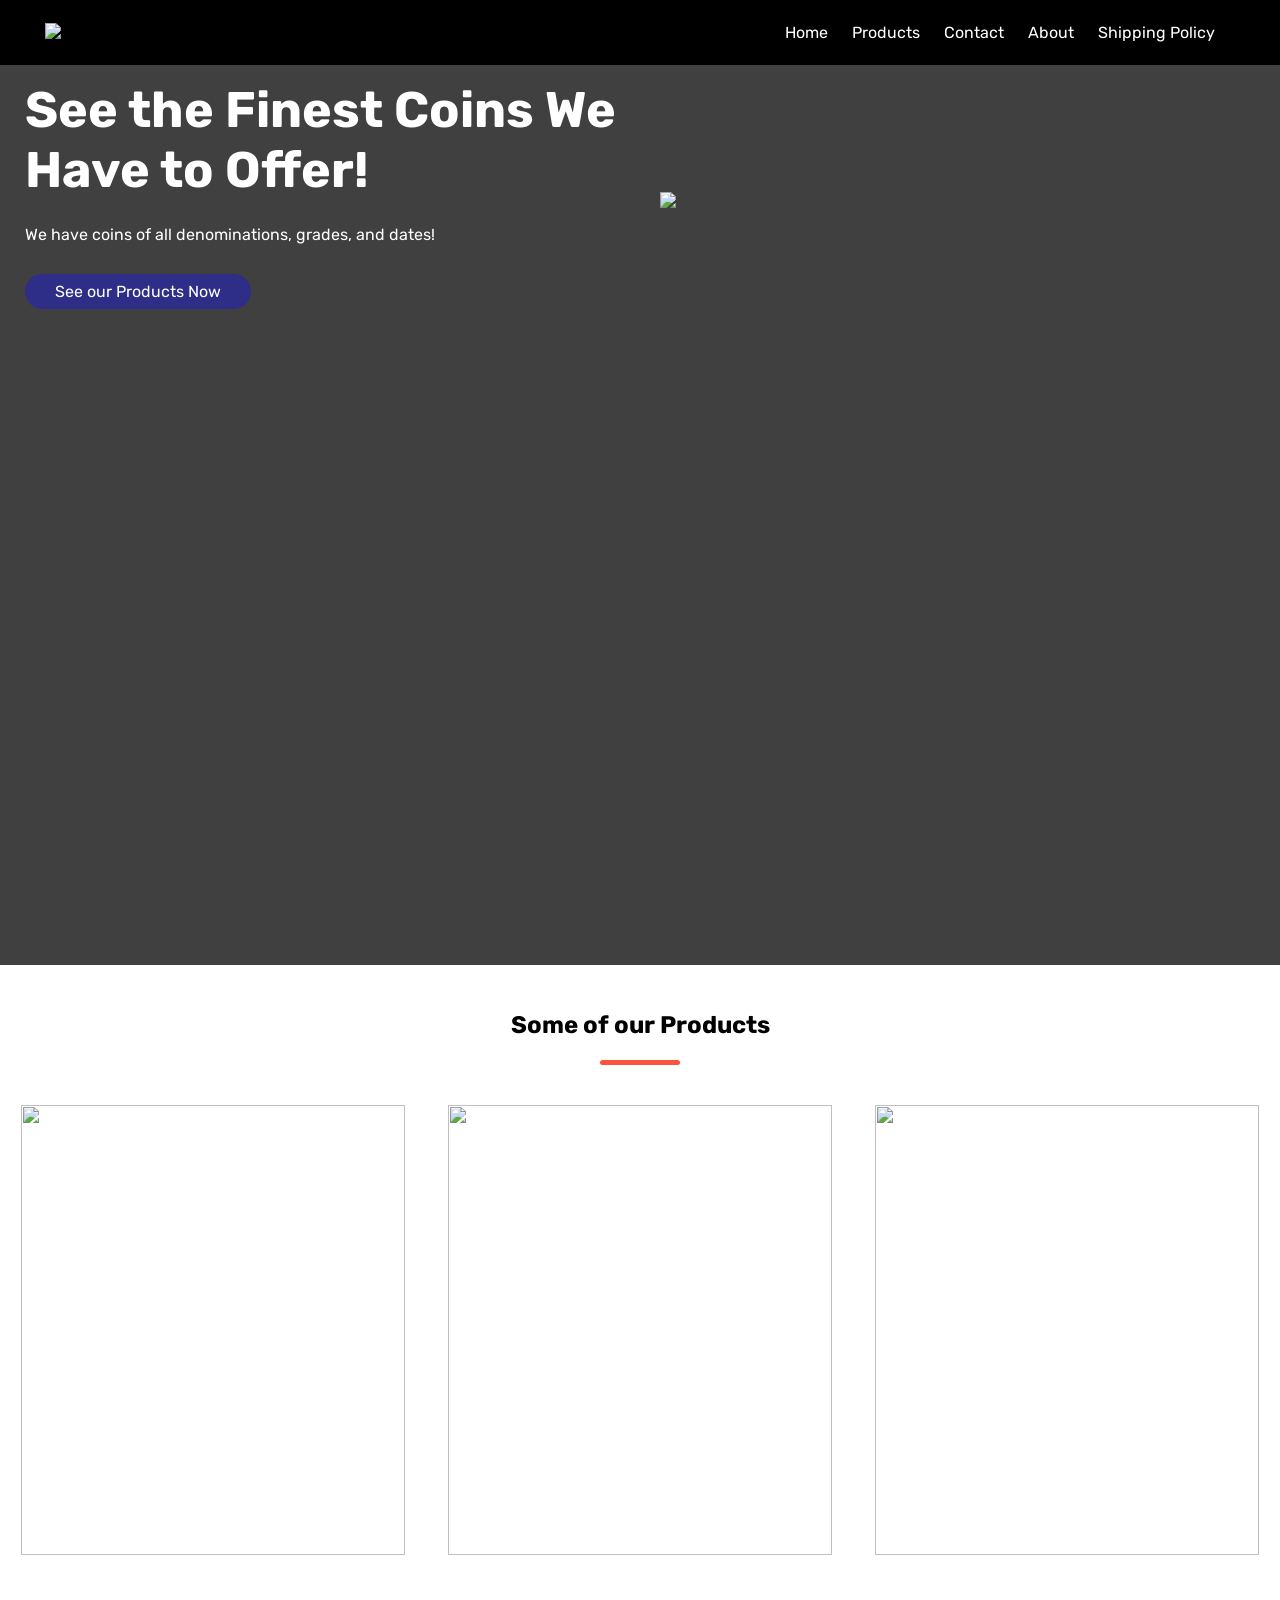
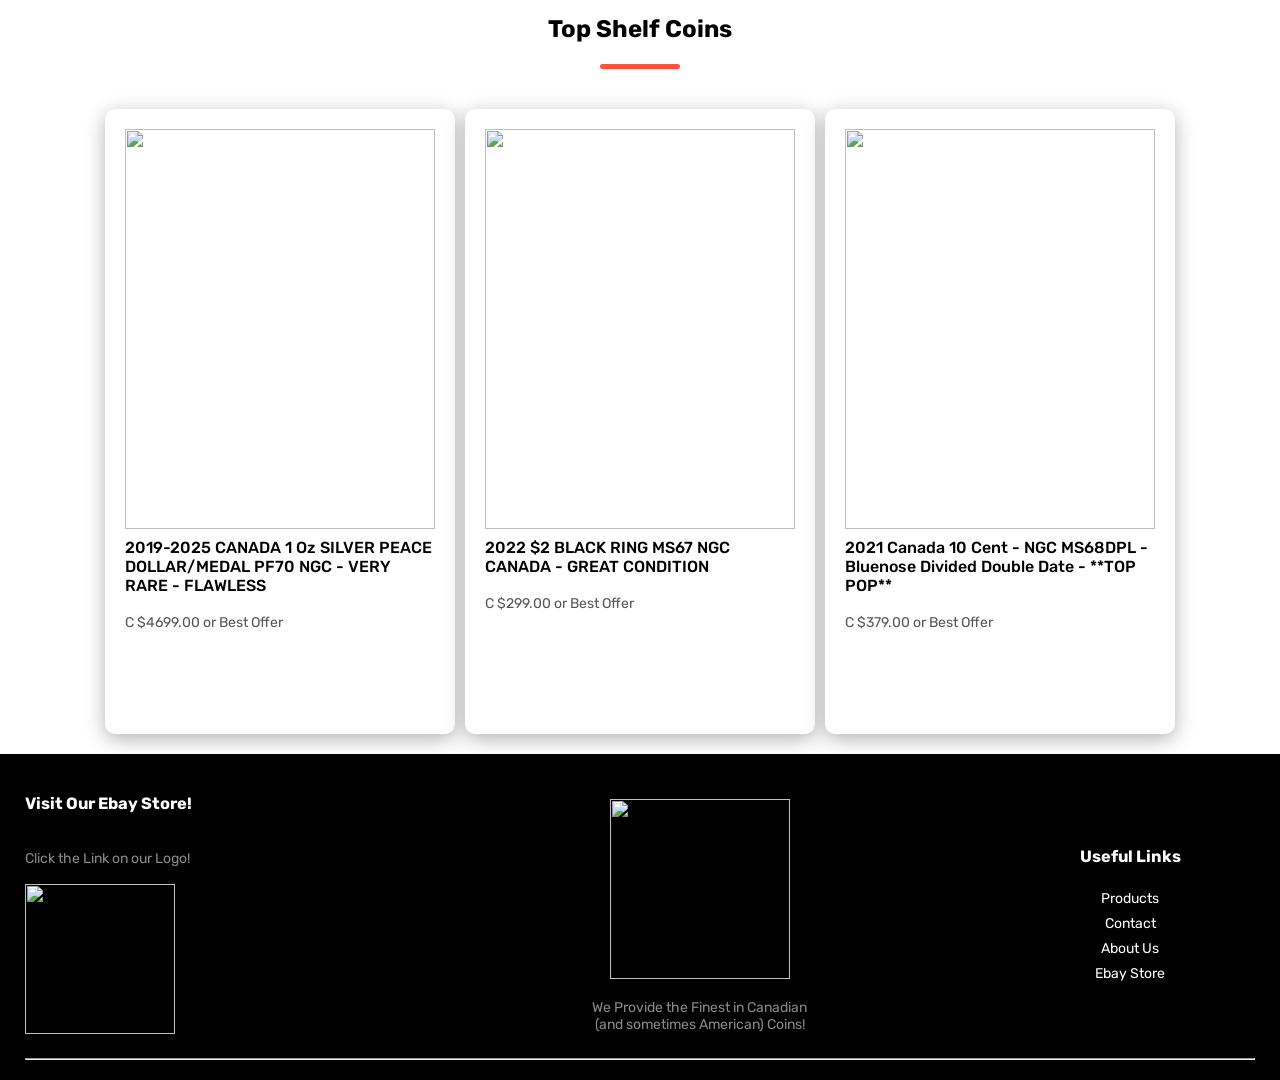
==== index.html @ 6462733d "Add files via upload" ====
<!DOCTYPE HTML>
<html lang = "en">
<head>
  <meta charset = "UTF=8">
  <meta name = "viewport" content = "width-device-width, initial-scale=1.0">
  <title>Canadian Coins for Sale</title>
  <link rel="stylesheet" href="style.css">
  <link href="https://fonts.googleapis.com/css2?family=Rubik:wght@300;400;500;700&display=swap" rel="stylesheet">
  <link rel="icon" href="Images/logo-title.png" type="images/x-icon"> 
</head>

<body>
  <div class = "header">
  <div class = "container">
    <div class="navigationbar">
      <div class="logo">
        <img src="Images/logo.png" width=60px>
      </div>
      <nav>
        <ul>
          <li><a href = "index.html">Home</a></li>
          <li><a href = "Products.html">Products</a></li>
          <li><a href = "contact.html">Contact</a></li>
          <li><a href = "aboutus.html">About</a></li>
          <li><a href = "shippingpolicy.html">Shipping Policy</a></li>
        </ul>
      </nav>
    </div>
  </div>
  </div>
  <div class="title-card">
  <div class="subtitle-card">
    <div class="row">
      <div class="col-2">
        <h1>See the Finest Coins We Have to Offer!</h1>
        <p>We have coins of all denominations, grades, and dates!</p>
        <a href="Products.html" class="btn">See our Products Now</a>
      </div>
      <div class="col-2">
        <div class="slideshow">
          <div class="slides fade">
            <img src="Images/sliderimg1.jpg">
          </div>

          <div class="slides fade">
            <img src="Images/sliderimg2.jpg">
          </div>

          <div class="slides fade">
            <img src="Images/sliderimg3.jpg">
          </div>

          <div class="slides fade">
            <img src="Images/sliderimg4.jpg">
          </div>

          <div class="slides fade">
            <img src="Images/sliderimg5.jpg">
          </div>

          <div class="slides fade">
            <img src="Images/sliderimg6.jpg">
          </div>

          <div class="slides fade">
            <img src="Images/sliderimg7.jpg">
          </div>

          <div class="slides fade">
            <img src="Images/sliderimg8.jpg">
          </div>

          <div class="slides fade">
            <img src="Images/sliderimg9.jpg">
          </div>

          <div class="slides fade">
            <img src="Images/sliderimg10.jpg">
          </div>

          <div class="slides fade">
            <img src="Images/sliderimg11.jpg">
          </div>

          <div class="slides fade">
            <img src="Images/sliderimg12.jpg">
          </div>

          <div class="slides fade">
            <img src="Images/sliderimg13.jpg">
          </div>

          <div class="slides fade">
            <img src="Images/sliderimg14.jpg">
          </div>

          <div class="slides fade">
            <img src="Images/sliderimg15.jpg">
          </div>

          <div class="slides fade">
            <img src="Images/sliderimg16.jpg">
          </div>

          <div class="slides fade">
            <img src="Images/sliderimg17.jpg">
          </div>

          <div class="slides fade">
            <img src="Images/sliderimg18.jpg">
          </div>

          <div class="slides fade">
            <img src="Images/sliderimg19.jpg">
          </div>

          <div class="slides fade">
            <img src="Images/sliderimg20.jpg">
          </div>
        </div>
        <div style="text-align: center">
          <span class="dot" onclick="currentSlide(1)"></span>
          <span class="dot" onclick="currentSlide(2)"></span>
          <span class="dot" onclick="currentSlide(3)"></span>
          <span class="dot" onclick="currentSlide(4)"></span>
          <span class="dot" onclick="currentSlide(5)"></span>
          <span class="dot" onclick="currentSlide(6)"></span>
          <span class="dot" onclick="currentSlide(7)"></span>
          <span class="dot" onclick="currentSlide(8)"></span>
          <span class="dot" onclick="currentSlide(9)"></span>
          <span class="dot" onclick="currentSlide(10)"></span>
          <span class="dot" onclick="currentSlide(11)"></span>
          <span class="dot" onclick="currentSlide(12)"></span>
          <span class="dot" onclick="currentSlide(13)"></span>
          <span class="dot" onclick="currentSlide(14)"></span>
          <span class="dot" onclick="currentSlide(15)"></span>
          <span class="dot" onclick="currentSlide(16)"></span>
          <span class="dot" onclick="currentSlide(17)"></span>
          <span class="dot" onclick="currentSlide(18)"></span>
        </div>

<script src="script2.js"></script>

      </div>
    </div>
  </div>
  </div>

    <div class = "categories">
      <div class="small-contatiner">
        <h2 class="title">Some of our Products</h2>
        <div class = "row">
          <div class = "col-3">
            <a href="https://www.ebay.ca/itm/298293704640" target="_blank"><img src="Images/FeaturedCategory1.JPG" width="400" height="450"></a>
          </div>
          <div class = "col-3">
            <a href="https://www.ebay.ca/itm/298294720709" target="_blank"><img src="Images/FeaturedCategory2.JPG" width="400" height="450"></a>
          </div>
          <div class = "col-3">
            <a href="https://www.ebay.ca/itm/298293711727" target="_blank"><img src="Images/FeaturedCategory3.JPG" width="400" height="450"></a>
          </div>
        </div>
      </div>
    </div>

    <div class="small-container">
      <h2 class="title">Top Shelf Coins</h2>
      <div class="row">
        <div class="col-4">
          <a href="https://www.ebay.ca/itm/295706727831" target="_blank">
          <img src="Images/top_shelf1.jpg" width="300" height="400">
          <h4>2019-2025 CANADA 1 Oz SILVER PEACE DOLLAR/MEDAL PF70 NGC - VERY RARE - FLAWLESS</h4>
          <br>
          <p>C $4699.00 or Best Offer</p>
          </a>
        </div>
        <div class="col-4">
          <a href="https://www.ebay.ca/itm/297340422724" target="_blank">
          <img src="Images/top_shelf2.jpg" width="300" height="400">
          <h4>2022 $2 BLACK RING MS67 NGC CANADA - GREAT CONDITION</h4>
          <br>
          <p>C $299.00 or Best Offer</p>
          </a>
        </div>
        <div class="col-4">
          <a href="https://www.ebay.ca/itm/298053779953" target="_blank">
          <img src="Images/top_shelf3.jpg" width="300" height="400">
          <h4>2021 Canada 10 Cent - NGC MS68DPL - Bluenose Divided Double Date - **TOP POP**</h4>
          <br>
          <p>C $379.00 or Best Offer</p>
          </a>
        </div>
      </div>
    </div>

    <div class="footer">
      <div class="container">
        <div class="row">
          <div class="footer-col-1">
            <h3>Visit Our Ebay Store!</h3>
            <br>
            <p>Click the Link on our Logo!</p>
            <br>
            <a href="https://www.ebay.ca/usr/mimicoho_38?_trksid=p2047675.m3561.l2559" target="_blank"><img src="Images/logo.png" width="150" height="150"></a>
          </div>
          <div class="footer-col-2">
            <img src="Images/logo.png" height = "180">
            <br>
            <p>We Provide the Finest in Canadian <br>(and sometimes American) Coins!</p>
          </div>
          <div class="footer-col-3">
            <h3>Useful Links</h3>
            <ul>
             <a href="Products.html"><li>Products</li></a>
             <a href="Contact.html"><li>Contact</li></a>
             <a href="aboutus.html"><li>About Us</li></a>
             <a href="https://www.ebay.ca/usr/mimicoho_38?_trksid=p2047675.m3561.l2559" target="_blank"><li>Ebay Store</li></a>
           </ul>
          </div>
        </div>
        <hr>
      </div>
    </div>

</body>
</html>
---- style.css ----
* {
  margin: 0;
  padding: 0;
  box-sizing: border-box;
}
body {
  font-family: 'Rubik', sans-serif;
  background: radial-gradient(#fff, #fff);
}
html, body {
  width: 100%;
  height: 100%;
}
.navigationbar {
  display: flex;
  align-items: center;
  padding: 20px;
}
nav {
  flex: 1;
  text-align: right;
}
nav ul {
  display: inline-block;
  list-style-type: none;
}
nav ul li {
  display: inline-block;
  margin-right: 20px;
}
a {
  text-decoration: none;
  color: #fff;
}
p {
  color: #555;
}
.container {
  max-width: 1300px;
  margin: auto;
  padding-left: 25px;
  padding-right: 25px;
}
.row {
  display: flex;
  align-items: center;
  flex-wrap: wrap;
  justify-content: space-around;
}
.col-2 {
  flex-basis: 50%;
  min-width: 300px;
}
.col-2 img {
  max-width: 100%;
  padding: 50px 0;
}
.col-2 h1 {
  font-size: 50px;
  line-height: 60px;
  margin: 15px 0;
  color: #fff;
  margin-bottom: 25px;
}
.col-2 p {
  color: #fff;
}
.btn {
  display: inline-block;
  background: #2e2d88;
  color: #fff;
  padding: 8px 30px;
  margin: 30px 0;
  border-radius: 30px;
  transition: background 0.5s;
}
.header {
  background: #000;
}
.header .row {
  margin-top: 70px;
}
.btn:hover {
  background: #4dffff;
}
.categories {
  margin-top: 20px;
}
.col-3 {
  flex-basis: 30%;
  min-width: 250px;
  margin-bottom: 30px;
  transition: transform 0.5s;
  width: 100%;
}
.col-3 img {
  width: 100%;
  margin-top: 0px;
}
.col-3:hover {
  transform: translateY(-20px);
}
.small-container {
  max-width: 1080px;
  margin: auto;
}
.col-4 {
  position: relative;
  background-color: #fff;
  width: 350px;
  height: 625px;
  box-shadow: 0 5px 20px rgba(0, 0, 0, .3);
  display: flex;
  flex-wrap: wrap;
  flex-direction: column;
  justify-content: space-between;
  padding: 20px 20px 40px;
  border-radius: 10px;
  transition: .3s;
  text-decoration: none;
  margin-bottom: 20px;
}
.col-4 h4 {
  color: black;
  font-weight: 500;
  margin-top: 5px;
}
.col-4 img {
  width: 100%;
}
.title {
  text-align: center;
  margin: 0 auto 40px;
  position: relative;
  line-height: 80px;
  color: black;
}
.title::after {
  content: '';
  background: #ff523b;
  width: 80px;
  height: 5px;
  border-radius: 5px;
  position: absolute;
  bottom: 0;
  left: 50%;
  transform: translateX(-50%);
}
h4 {
  color: #555;
  font-weight: normal;
}
.col-4 p {
  font-size: 14px;
}
.col-4:hover {
  transform: translateY(-10px);
  cursor: pointer;
}
.footer {
  background:#000;
  color: #8a8a8a;
  font-size: 14px;
  padding: 40px 0 20px;
  width: 100%
}
.footer p {
  color: #8a8a8a;
}
.footer h3 {
  color: #fff;
  margin-bottom: 20px;
}
.footer-col-1, .footer-col-2, .footer-col-3 {
  min-width: 250px;
  margin-bottom: 20px;
}
.footer-col-1 {
  flex-basis: 30%;
}
.footer-col-2 {
  flex: 1;
  text-align: center;
}
.footer-col-2 img {
  width: 180px;
  margin-bottom: 20px;
}
.footer-col-3 {
  flex-basis: 12%;
  text-align: center;
}
ul {
  list-style-type: none;
  line-height: 25px;
}
li:hover {
  cursor: pointer;
  color: #6759ff;
}
ul a:hover {
  color: #6759ff;
}
.slides {
  margin-left: 20px;
}
.fade {
  -webkit-animation-name: fade;
  -webkit-animation-duration: 1.5s;
  animation-name: fade;
  animation-duration: 1.5s;
}
@-webkit-keyframes fade {
  from {opacity: 0.4}
  to {opacity: 1}
}
@keyframes fade {
  from {opacity: 0.4}
  to {opacity: 1}
}
.title-card {
  width: 100%;
  background-image: linear-gradient(rgba(0,0,0,0.75), rgba(0,0,0,0.75)), url("Images/logo.jpg");
  background-size: cover;
  height: 100%;
}
.subtitle-card {
  max-width: 1300px;
  margin: auto;
  padding-left: 25px;
  padding-right: 25px;
}
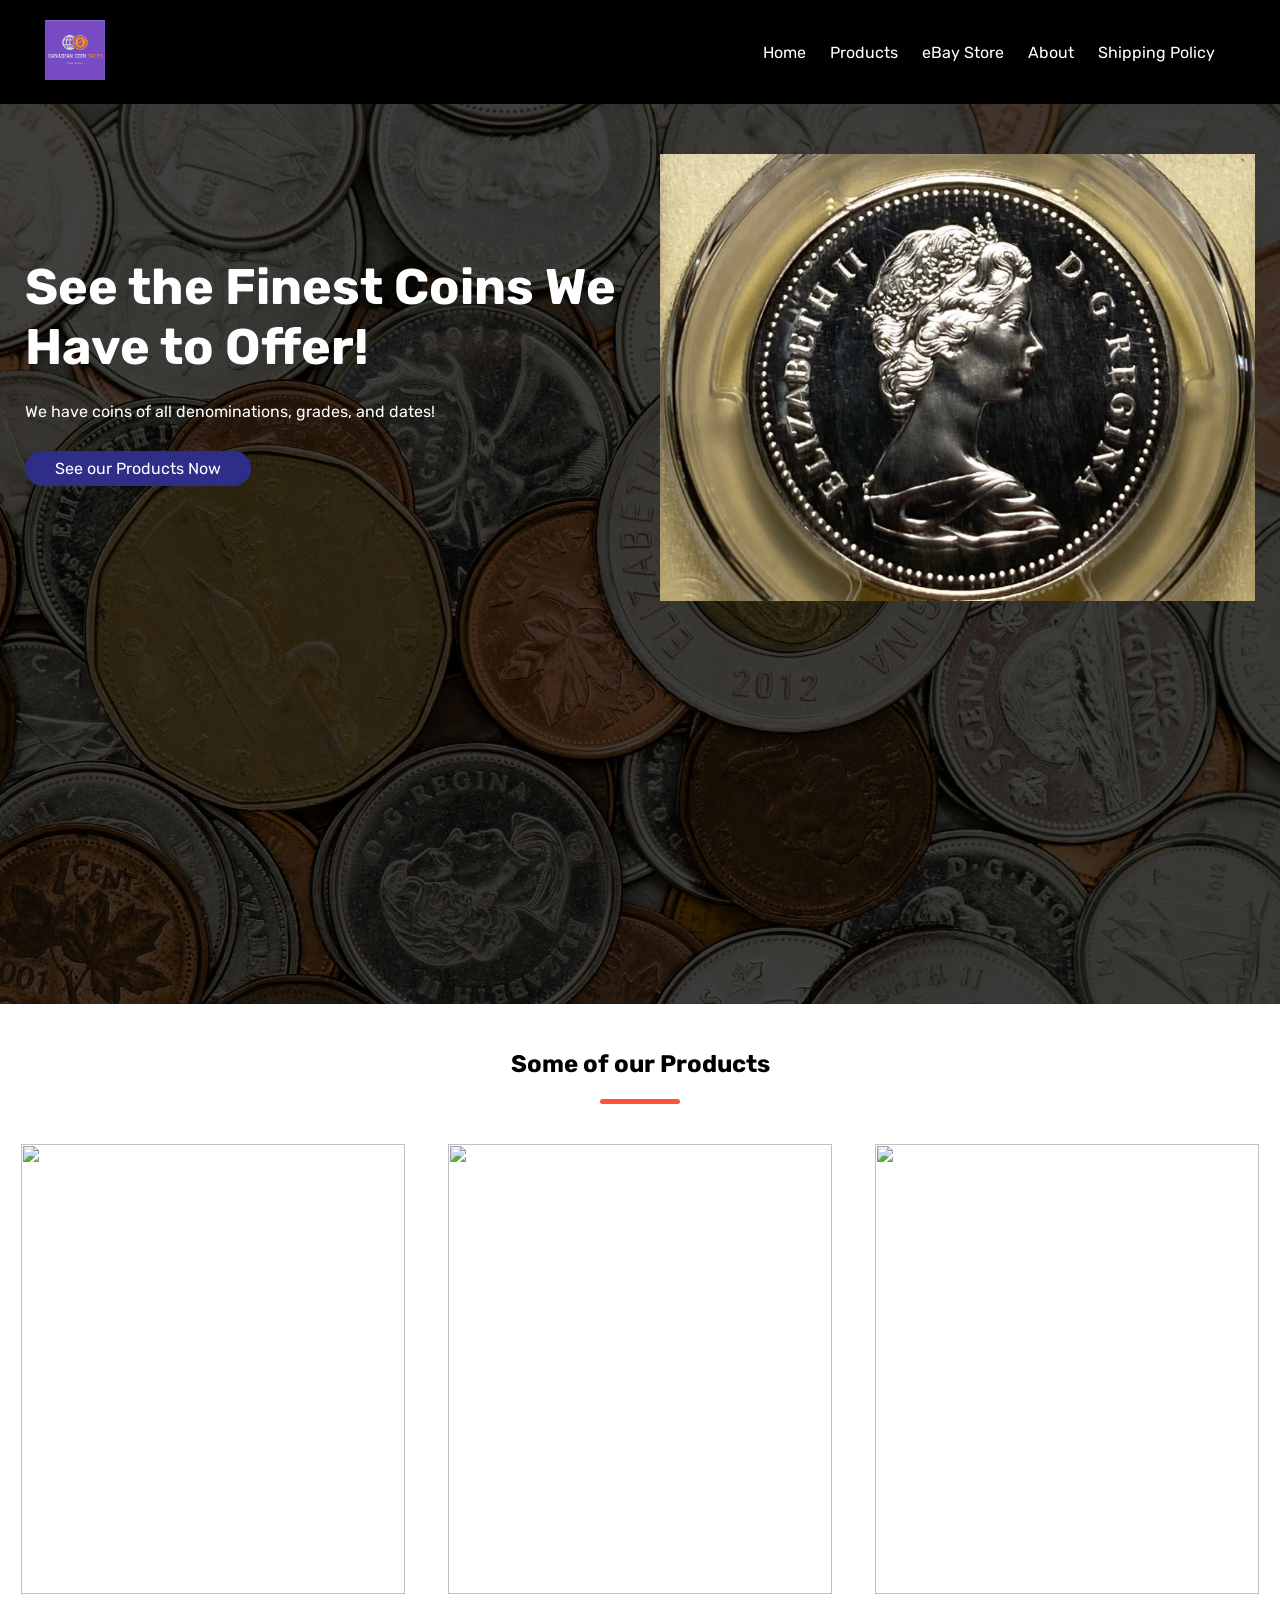
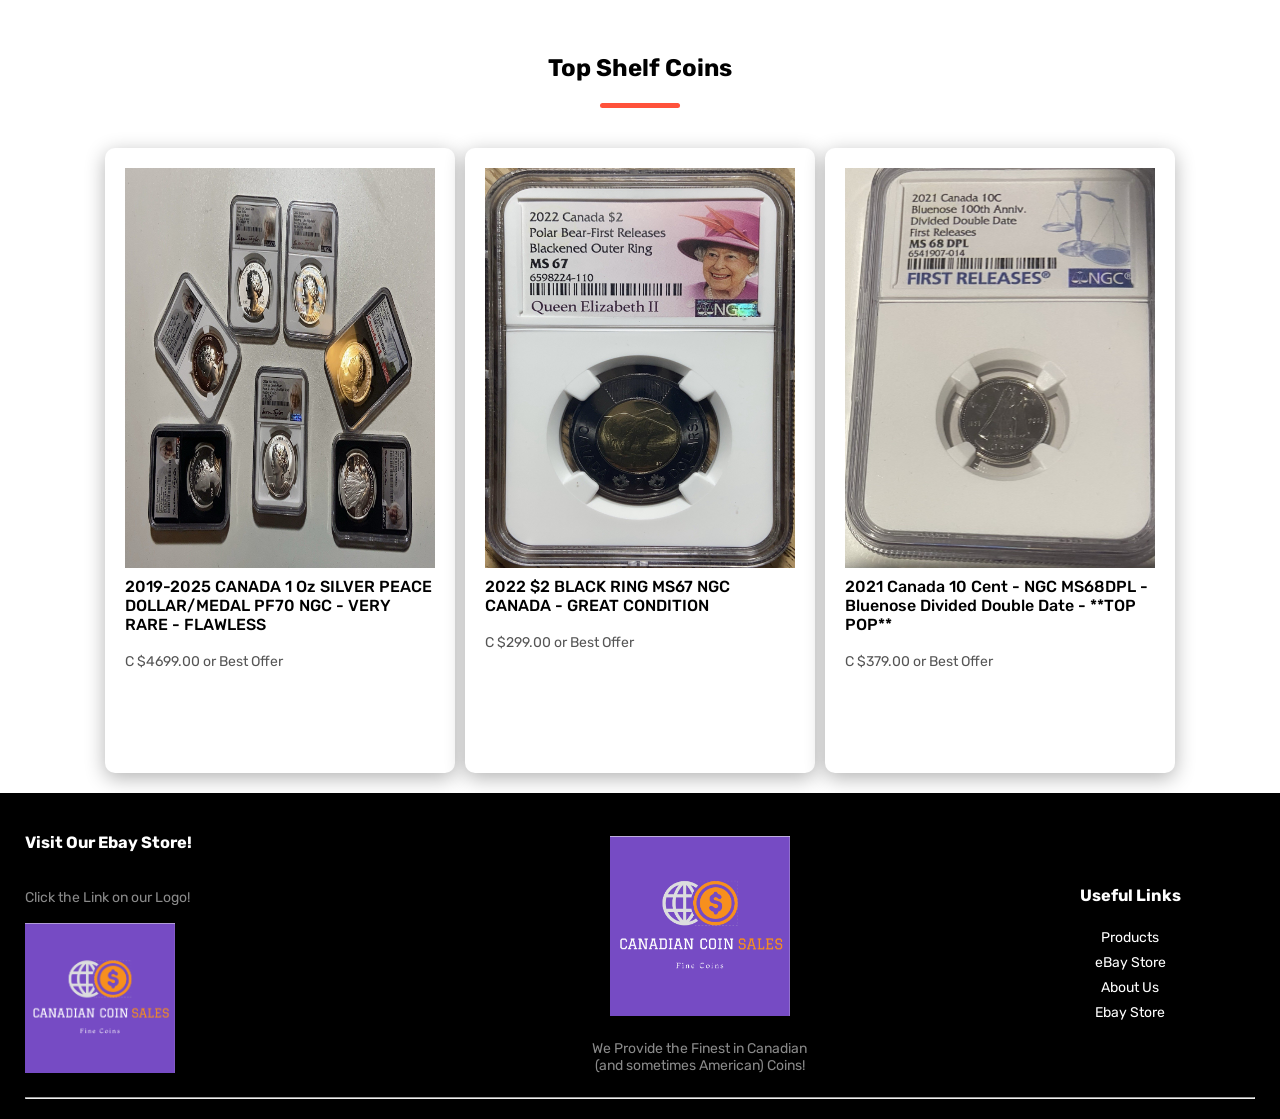
==== commit 3b6c328e: "Fixed bugs relating to mobile website viewing and updated links to eBay store" ====
--- a/index.html
+++ b/index.html
@@ -20,7 +20,7 @@
         <ul>
           <li><a href = "index.html">Home</a></li>
           <li><a href = "Products.html">Products</a></li>
-          <li><a href = "contact.html">Contact</a></li>
+          <a href="https://www.ebay.ca/usr/topshelfcoins-8"><li>eBay Store</li></a>
           <li><a href = "aboutus.html">About</a></li>
           <li><a href = "shippingpolicy.html">Shipping Policy</a></li>
         </ul>
@@ -212,9 +212,9 @@
             <h3>Useful Links</h3>
             <ul>
              <a href="Products.html"><li>Products</li></a>
-             <a href="Contact.html"><li>Contact</li></a>
+             <a href="https://www.ebay.ca/usr/topshelfcoins-8"><li>eBay Store</li></a>
              <a href="aboutus.html"><li>About Us</li></a>
-             <a href="https://www.ebay.ca/usr/mimicoho_38?_trksid=p2047675.m3561.l2559" target="_blank"><li>Ebay Store</li></a>
+             <a href="https://www.ebay.ca/usr/topshelfcoins-8" target="_blank"><li>Ebay Store</li></a>
            </ul>
           </div>
         </div>
--- a/style.css
+++ b/style.css
@@ -36,7 +36,7 @@
   color: #555;
 }
 .container {
-  max-width: 1300px;
+  max-width: 100vw;
   margin: auto;
   padding-left: 25px;
   padding-right: 25px;
@@ -162,7 +162,7 @@
   color: #8a8a8a;
   font-size: 14px;
   padding: 40px 0 20px;
-  width: 100%
+  bottom: 0;
 }
 .footer p {
   color: #8a8a8a;
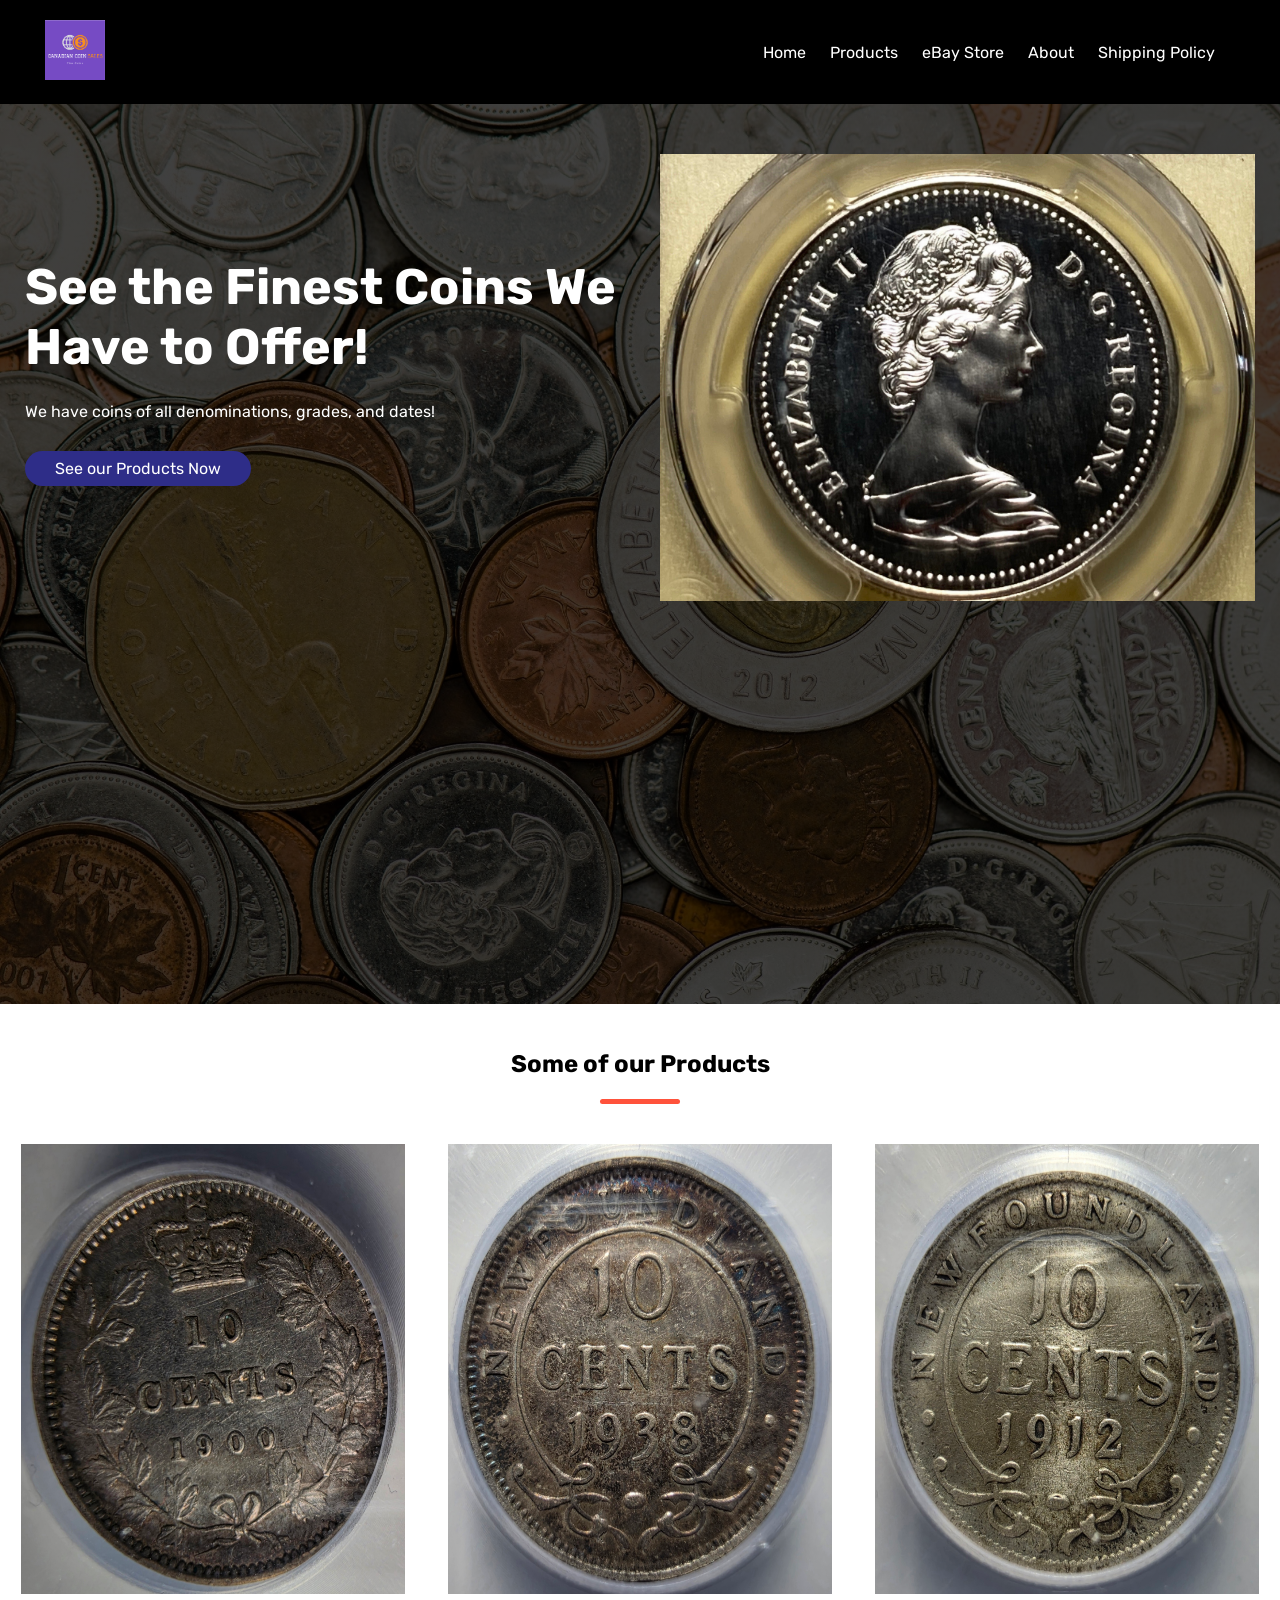
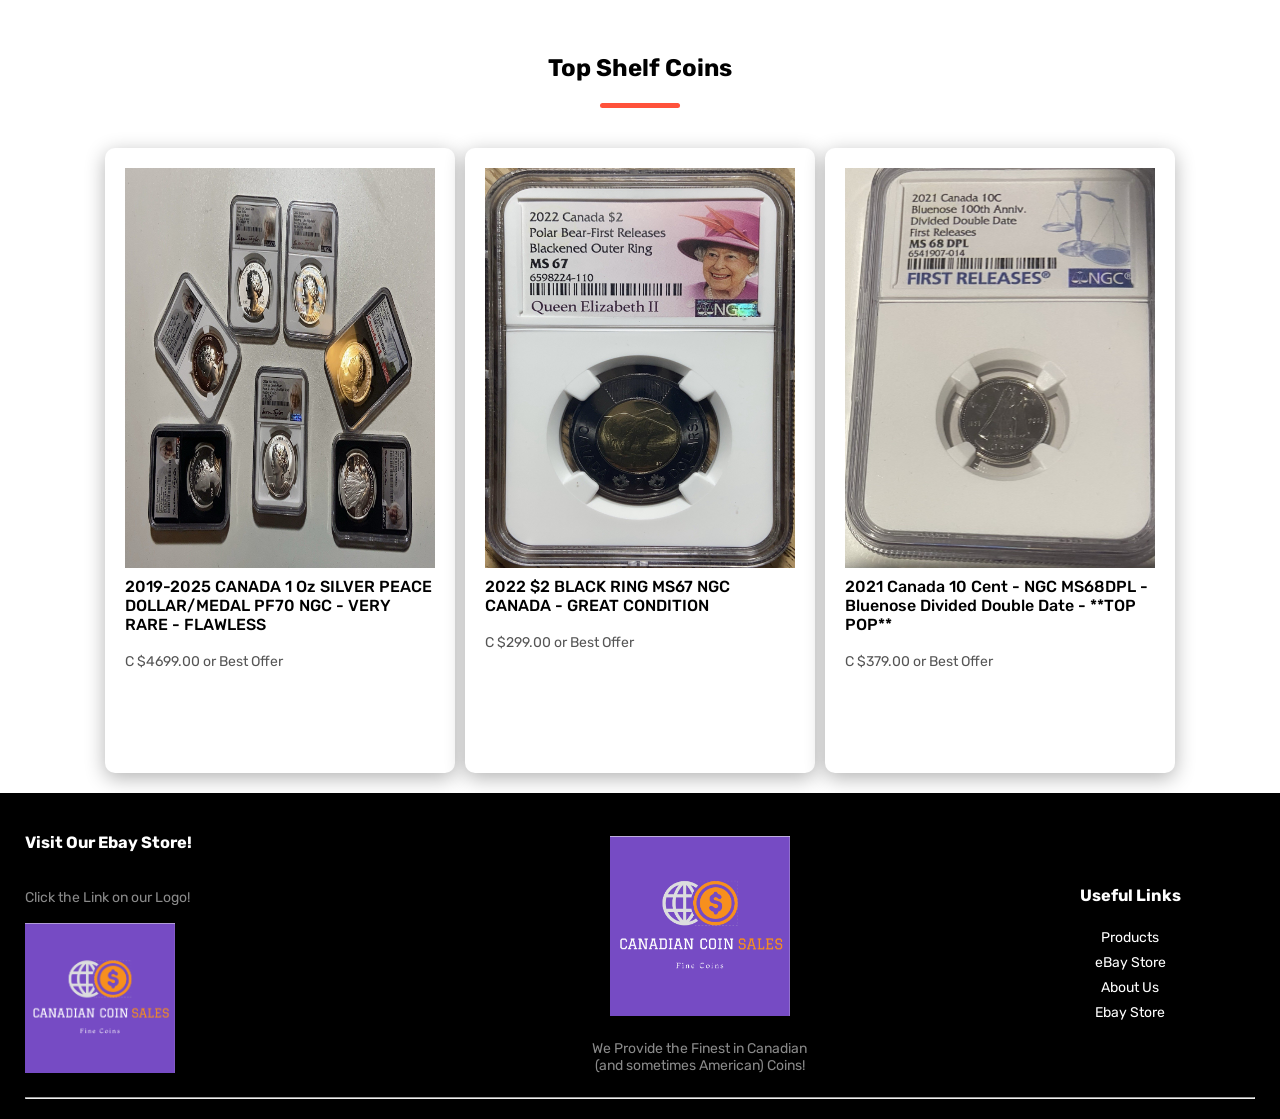
==== commit e6c2e728: "Fixed problem with homescreen images not appearing" ====
--- a/index.html
+++ b/index.html
@@ -151,13 +151,13 @@
         <h2 class="title">Some of our Products</h2>
         <div class = "row">
           <div class = "col-3">
-            <a href="https://www.ebay.ca/itm/298293704640" target="_blank"><img src="Images/FeaturedCategory1.JPG" width="400" height="450"></a>
+            <a href="https://www.ebay.ca/itm/298293704640" target="_blank"><img src="Images/FeaturedCategory1.jpg" width="400" height="450"></a>
           </div>
           <div class = "col-3">
-            <a href="https://www.ebay.ca/itm/298294720709" target="_blank"><img src="Images/FeaturedCategory2.JPG" width="400" height="450"></a>
+            <a href="https://www.ebay.ca/itm/298294720709" target="_blank"><img src="Images/FeaturedCategory2.jpg" width="400" height="450"></a>
           </div>
           <div class = "col-3">
-            <a href="https://www.ebay.ca/itm/298293711727" target="_blank"><img src="Images/FeaturedCategory3.JPG" width="400" height="450"></a>
+            <a href="https://www.ebay.ca/itm/298293711727" target="_blank"><img src="Images/FeaturedCategory3.jpg" width="400" height="450"></a>
           </div>
         </div>
       </div>
@@ -223,4 +223,4 @@
     </div>
 
 </body>
-</html>+</html>
